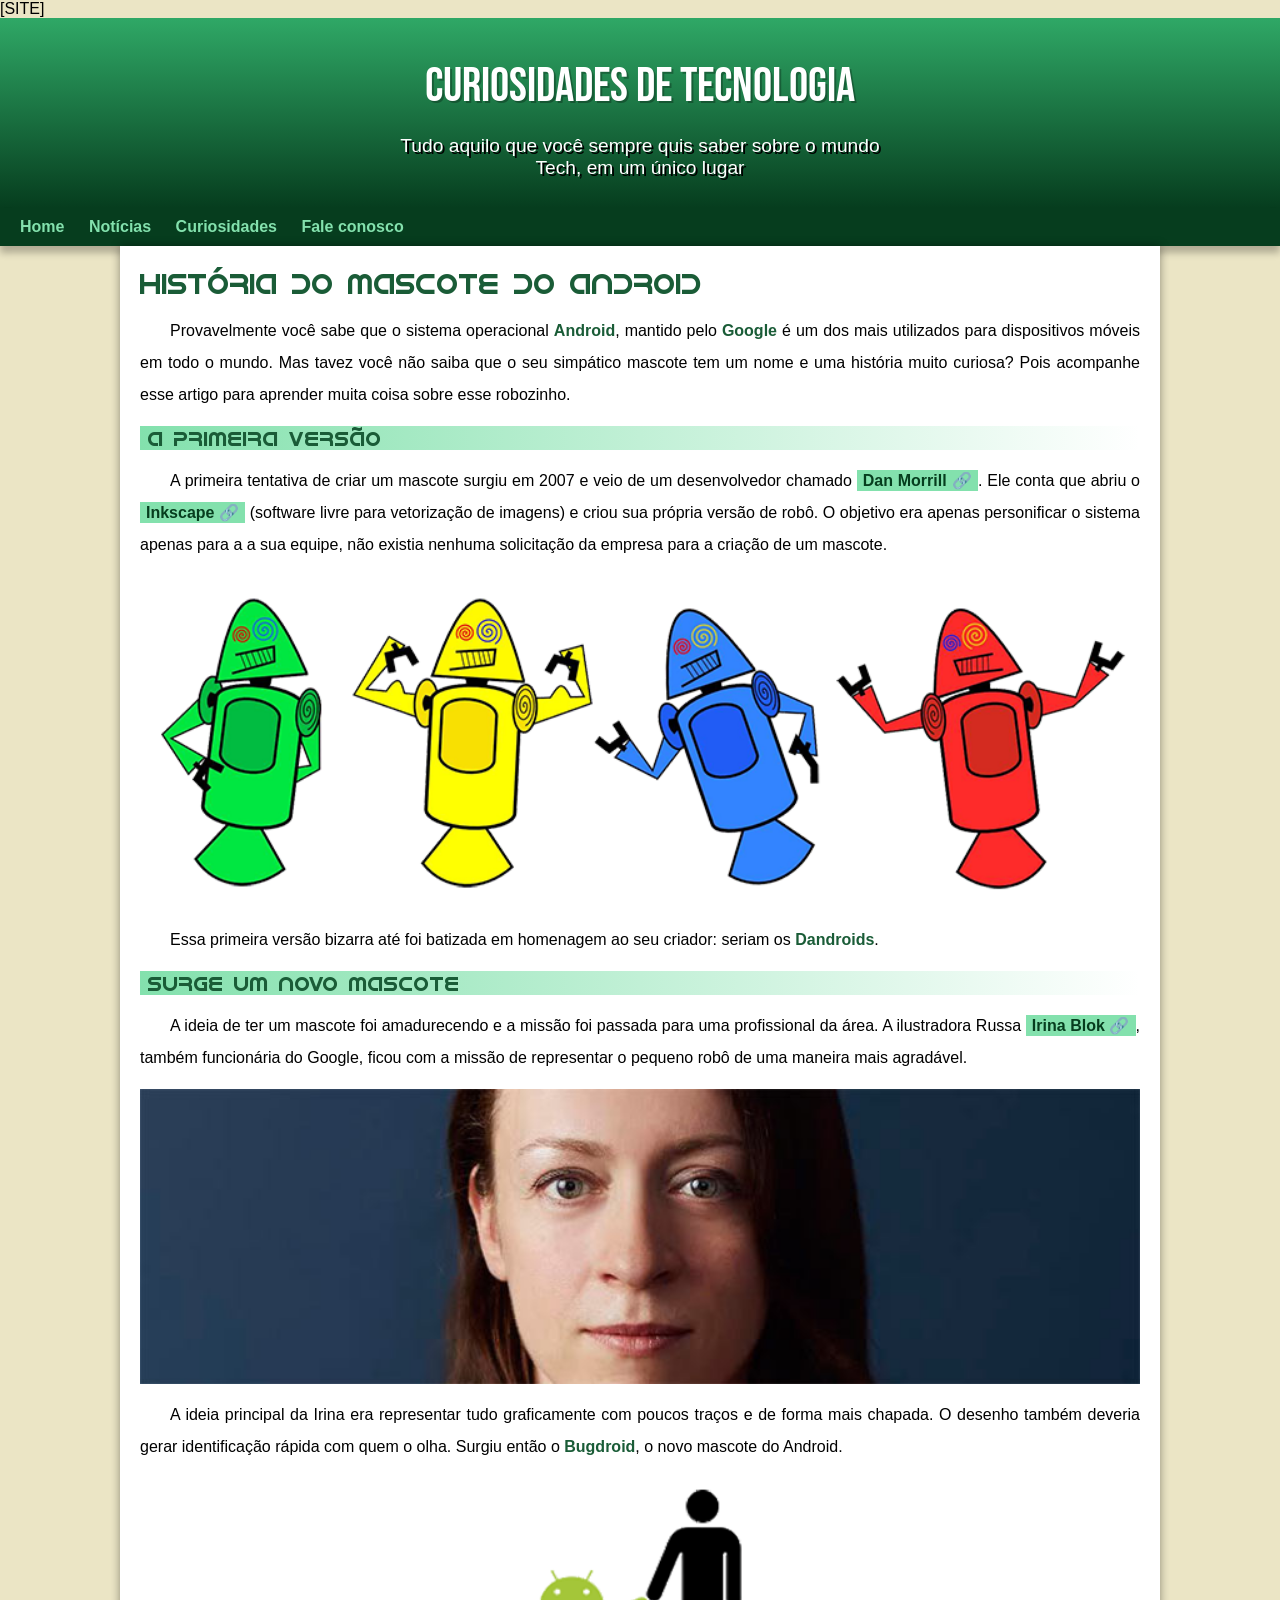
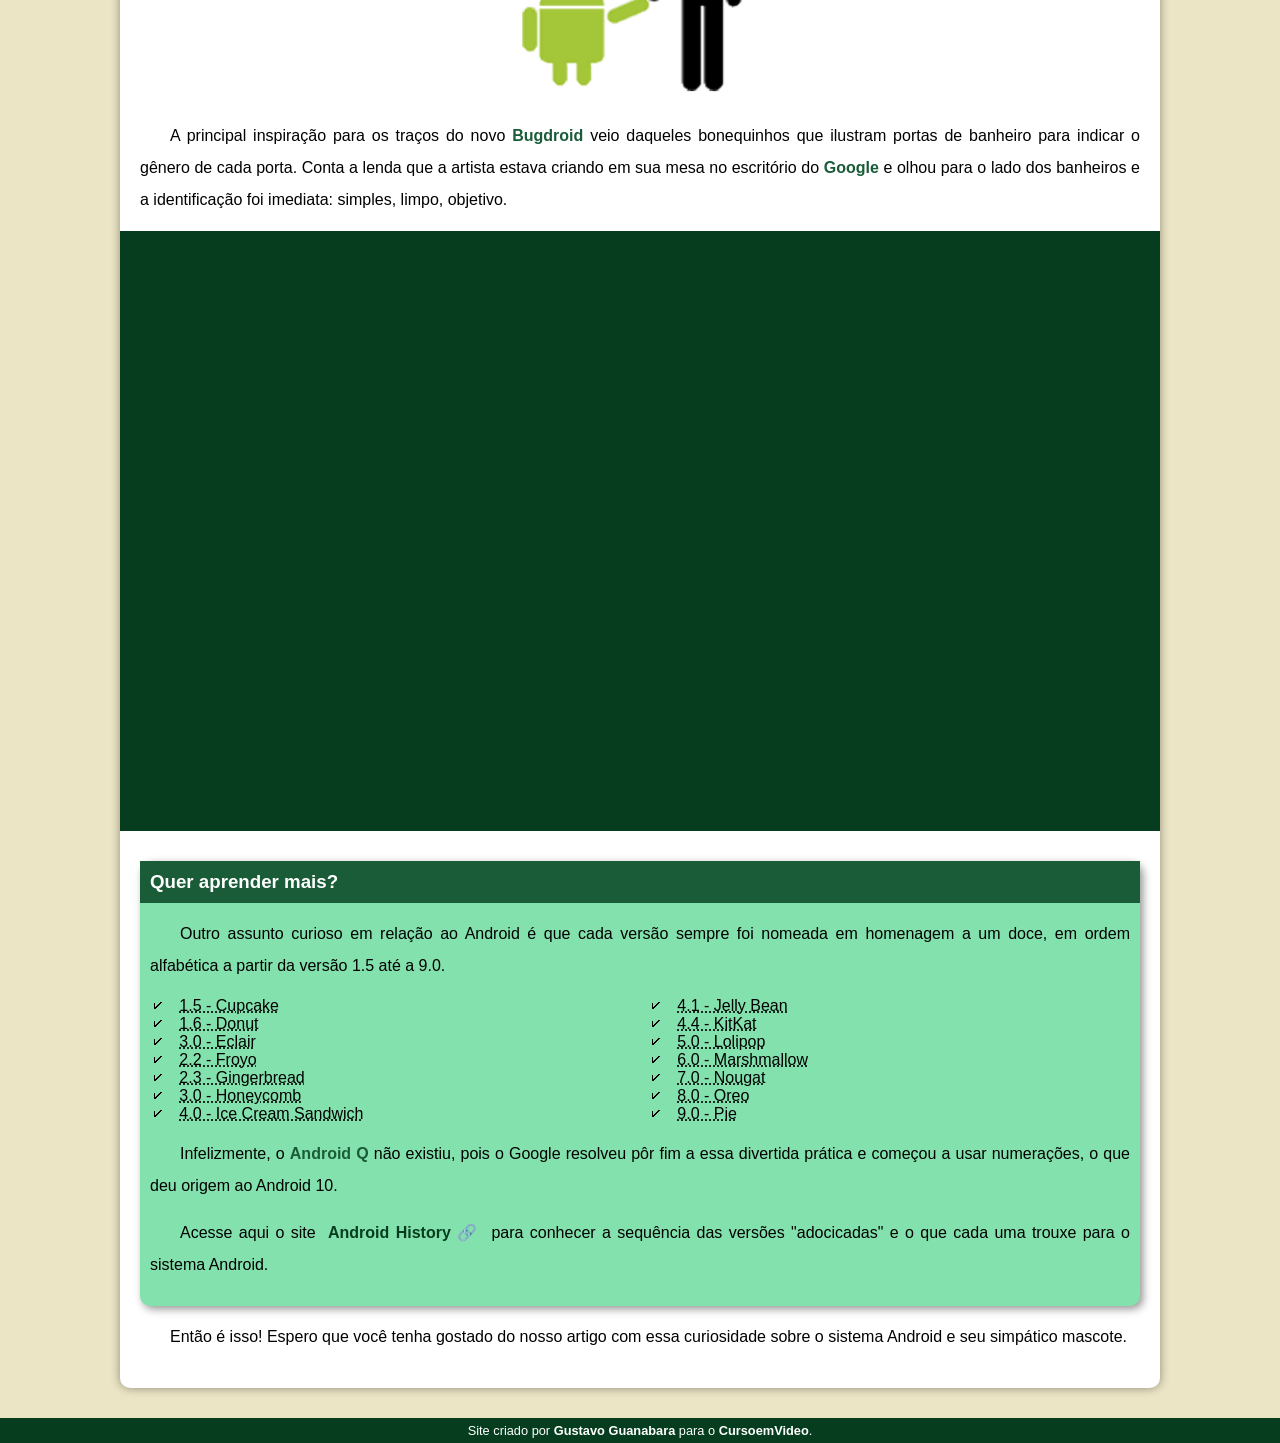
==== index.html @ 2873169f "Rename index.html.html to index.html" ====
[SITE]
<!DOCTYPE html>
<html lang="pt-br">
<head>
    <meta charset="UTF-8">
    <meta name="viewport" content="width=device-width, initial-scale=1.0">
    <link rel="shortcut icon" href="imagens/favicon.ico" type="image/x-icon">
    <title>Como surgiu o mascote da Android</title>
    <link rel="shortcut icon" href="imagens/favicon.ico" type="image/x-icon">
    <link rel="stylesheet" href="estilo/style.css">
</head>
<body>
    <header>
    <h1>Curiosidades de Tecnologia</h1>
    <p>Tudo aquilo que você sempre quis saber sobre o mundo Tech, em um único lugar</p>
    </header>
    <nav>
      <a href="#">Home</a>

      <a href="#">Notícias</a>

      <a href="#">Curiosidades</a>

      <a href="#">Fale conosco</a>
    </nav>
      <main>
        <article>
          <h1>História do Mascote do Android</h1>

        <p>Provavelmente você sabe que o sistema operacional <strong>Android</strong>, mantido pelo <strong>Google</strong> é um dos mais utilizados para dispositivos móveis em todo o mundo. Mas tavez você não saiba que o seu simpático mascote tem um nome e uma história muito curiosa? Pois acompanhe esse artigo para aprender muita coisa sobre esse robozinho.</p>

        <h2>A primeira versão</h2>

        <p>A primeira tentativa de criar um mascote surgiu em 2007 e veio de um desenvolvedor chamado <a href="https://androidcommunity.com/dan-morrill-shows-us-the-android-mascot-that-almost-was-20130103/" target="_blank" class="externo">Dan Morrill</a>. Ele conta que abriu o <a href="https://inkscape.org/release/inkscape-1.4.2/windows/64-bit/exe/dl/" target="_blank" class="externo">Inkscape</a> (software livre para vetorização de imagens) e criou sua própria versão de robô. O objetivo era apenas personificar o sistema apenas para a a sua equipe, não existia nenhuma solicitação da empresa para a criação de um mascote.</p>

        <picture>
          <source media="(max-width:600px)" srcset="imagens/dan-droids-pq.png">
          <img src="imagens/dan-droids.png" alt="Primeira versão do mascote da Android">
        </picture>

        <p>Essa primeira versão bizarra até foi batizada em homenagem ao seu criador: seriam os <strong>Dandroids</strong>.</p>

        <h2>Surge um novo mascote</h2>

        <p>A ideia de ter um mascote foi amadurecendo e a missão foi passada para uma profissional da área. A ilustradora Russa <a href="https://www.irinablok.com/android" target="_blank" class="externo">Irina Blok</a>, também funcionária do Google, ficou com a missão de representar o pequeno robô de uma maneira mais agradável.</p>

        <picture>
          <source media="(max-width:600px )" srcset="imagens/irina-blok-pq.jpg">
          <img src="imagens/irina-blok.jpg" alt="Irina Blok criadora da versão atualizada do mascote da Android">
        </picture>

        <p>A ideia principal da Irina era representar tudo graficamente com poucos traços e de forma mais chapada. O desenho também deveria gerar identificação rápida com quem o olha. Surgiu então o <strong>Bugdroid</strong>, o novo mascote do Android.</p>

        <picture>
          <img src="imagens/bugdroid.png" class="pequena"  alt="Bugdroid">
        </picture>

        <p>A principal inspiração para os traços do novo <strong>Bugdroid</strong> veio daqueles bonequinhos que ilustram portas de banheiro para indicar o gênero de cada porta. Conta a lenda que a artista estava criando em sua mesa no escritório do <strong>Google</strong> e olhou para o lado dos banheiros e a identificação foi imediata: simples, limpo, objetivo.</p>

        <div class="video"><iframe width="560" height="315" src="https://www.youtube.com/embed/l2UDgpLz20M?si=DJLExi-rVDuzMt5f" title="YouTube video player" frameborder="0" allow="accelerometer; autoplay; clipboard-write; encrypted-media; gyroscope; picture-in-picture; web-share" referrerpolicy="strict-origin-when-cross-origin" allowfullscreen></iframe></div>
        
        <aside>
          <h3>Quer aprender mais?</h3>
          <p>Outro assunto curioso em relação ao Android é que cada versão sempre foi nomeada em homenagem a um doce, em ordem alfabética a partir da versão 1.5 até a 9.0.</p>
          <ul>
              <li>
                <abbr title="Bolo de pote">1.5 - Cupcake</abbr>
              </li>
              <li>
                <abbr title="Rosquinha">1.6 - Donut</abbr>
              </li>
              <li>
                <abbr title="Bomba">3.0 - Eclair</abbr>
              </li>
              <li>
                <abbr title="Iorgute congelado">2.2 - Froyo</abbr>
              </li>
              <li>
                <abbr title="Biscoito de Gengibre">2.3 - Gingerbread</abbr>
              </li>
              <li>
                <abbr title="Favo de mel">3.0 - Honeycomb</abbr>
              </li>
              <li>
                <abbr title="Sanduiche de Sorvete">4.0 - Ice Cream Sandwich</abbr>
              </li>
              <li>
                <abbr title="Jujuba">4.1 - Jelly Bean</abbr>
              </li>
              <li>
                <abbr title="KitKat">4.4 - KitKat</abbr>
              </li>
              <li>
                <abbr title="Pirulito">5.0 - Lolipop</abbr>
              </li>
              <li>
                <abbr title="Marshmallow">6.0 - Marshmallow</abbr>
              </li>
              <li>
                <abbr title="Torrone">7.0 - Nougat</abbr>
              </li>
              <li>
                <abbr title="Oreo">8.0 - Oreo</abbr>
              </li>
              <li>
                <abbr title="Torta">9.0 - Pie</abbr>
              </li>
          </ul>
          <p>Infelizmente, o <strong>Android Q</strong> não existiu, pois o Google resolveu pôr fim a essa divertida prática e começou a usar numerações, o que deu origem ao Android 10.</p>

          <p>Acesse aqui o site <a href="https://www.android.com/why-android/" target="_blank" class="externo">Android History</a> para conhecer a sequência das versões "adocicadas" e o que cada uma trouxe para o sistema Android.</p>
        </aside>

        <p>Então é isso! Espero que você tenha gostado do nosso artigo com essa curiosidade sobre o sistema Android e seu simpático mascote.</p>
        </article>
      </main>
      <footer>
        <p>Site criado por <a href="https://gustavoguanabara.github.io/" target="_blank">Gustavo Guanabara</a> para o <a href="https://www.youtube.com/cursoemvideo">CursoemVideo</a>.</p>
      </footer>
</body>
</html>
---- estilo/style.css ----
@charset  "UTF-8";

/*
#c5ebd6
#83e1ad
#3ddc84
#2fa866
#1a5c37
#063d1e
*/

@import url('https://fonts.googleapis.com/css2?family=Bebas+Neue&family=Oswald:wght@200..700&family=Quicksand:wght@300..700&family=Roboto+Mono:ital,wght@0,100..700;1,100..700&family=Roboto:ital,wght@0,100..900;1,100..900&family=Work+Sans:ital,wght@0,100..900;1,100..900&display=swap');

@font-face {
    font-family: 'Android';
    src: url('../fontes/idroid.otf') format('opentype');
    font-weight: normal;
}

:root {
    --cor0:#ebe5c5;
    --cor1:#83e1ad;
    --cor2:#3ddc84;
    --cor3:#2fa866;
    --cor5:#1a5c37;
    --cor6:#063d1e;

    --font-padrao: Arial, Verdana, Helvetica, sans-serif;
    --font-destaque: 'Bebas Neue', 'cursive';
    --font-android: 'Android', 'cursive';
}

* {
    margin: 0px;
    padding: 0px;
}

body { 
    background-color: var(--cor0);
    font-family: var(--font-padrao);
}

a.externo::after {
    content: '\00A0\1F517';
}

header {
    background-image: linear-gradient(to bottom, var(--cor3), var(--cor6));
    min-height: 150px;
    text-align: center;
    padding-top: 40px;
}

header > h1 {
    color: white;
    font-family: var(--font-destaque);
    margin-bottom: 20px;
    font-size: 3em;
    font-weight: normal;
    text-shadow: 2px 2px 0px rgba(0, 0, 0, 0.274)
}
header > p {
    color: white;
    font-family: var(--font-padrao);
    font-size: 1.2em;
    max-width: 500px;
    margin: auto;
    padding-left: 10px;
    padding-right: 10px;
    margin-bottom: 20px;
    text-shadow: 2px 2px 0px rgb(0, 0, 0);
}

nav {
    background-color: var(--cor6);
    padding: 10px;
    box-shadow: 0px 7px 7px rgba(0, 0, 0, 0.247);
}
nav > a {
    color: var(--cor1);
    padding: 10px;
    text-decoration: none;
    font-weight: bold;
    border-radius: 5px;
    transition-duration: .5s;
}

nav > a:hover {
    background-color: var(--cor3);
    color: var(--cor6);
}
main {
    background-color: white;
    margin:auto;
    padding:20px;
    margin: auto;
    margin-bottom: 30px;
    max-width: 1000px;
    min-width: 300px;
    box-shadow: 0px 0px 10px rgba(0, 0, 0, 0.404);
    border-bottom-left-radius: 10px;
    border-bottom-right-radius: 10px;
}

div.video {
    background-color: #063d1e;
    margin: 0px -20px 30px -20px;
    padding: 20px;
    position: relative;
    padding-bottom: 58%;
}

div.video > iframe {
    position: absolute;
    top: 5%;
    left: 5%;
    width: 90%;
    height: 90%;
}

main img {
    width: 100%;
}

main h1 {
   color: var(--cor5);
   font-family: var(--font-android);
   font-weight: normal;
   font-size: 1.8em;
}

main h2{
    font-family: var(--font-android);
    color: var(--cor5);
    font-size: 1.3em;
    background-image: linear-gradient(to right, var(--cor1), transparent);
    text-indent: 8px;
    font-weight: normal;
}

main p {
    margin: 15px 0px;
    text-align: justify;
    text-indent: 30px;
    font-size: 1em;
    line-height: 2em;
}

main strong {
    color: #1a5c37;
    font-weight: bold;
}

main a {
    text-decoration: none;
    font-weight: bold;
    color: #063d1e;
    padding: 2px 6px;
    background-color: #83e1ad;
}

main a:hover {
    text-decoration: underline;
    color: #1a5c37;
}

main img.pequena {
    max-width: 350px;
    margin: auto;
    display: block;
}

aside {
    background-color: var(--cor1);
    padding: 10px;
    border-radius: 10px;
    box-shadow: 3px 3px 8px rgba(0, 0, 0, 0.425);
}

aside > ul {
    list-style-type: '\1F5F8\00A0\00A0';
    list-style-position: inside;
    columns: 2;
}

aside > h3 {
    background-color: var(--cor5);
    color: white;
    padding: 10px;
    margin: -10px -10px 0px -10px;
}

footer {
    background-color: var(--cor6);
    color:white;
    text-align: center;
    font-size: 0.8em;
    padding: 5px;
}

footer a {
    color: white;
    text-decoration: none;
    font-weight: bolder;
}

footer a:hover {
    text-decoration: underline;
    color: var(--cor1);
}
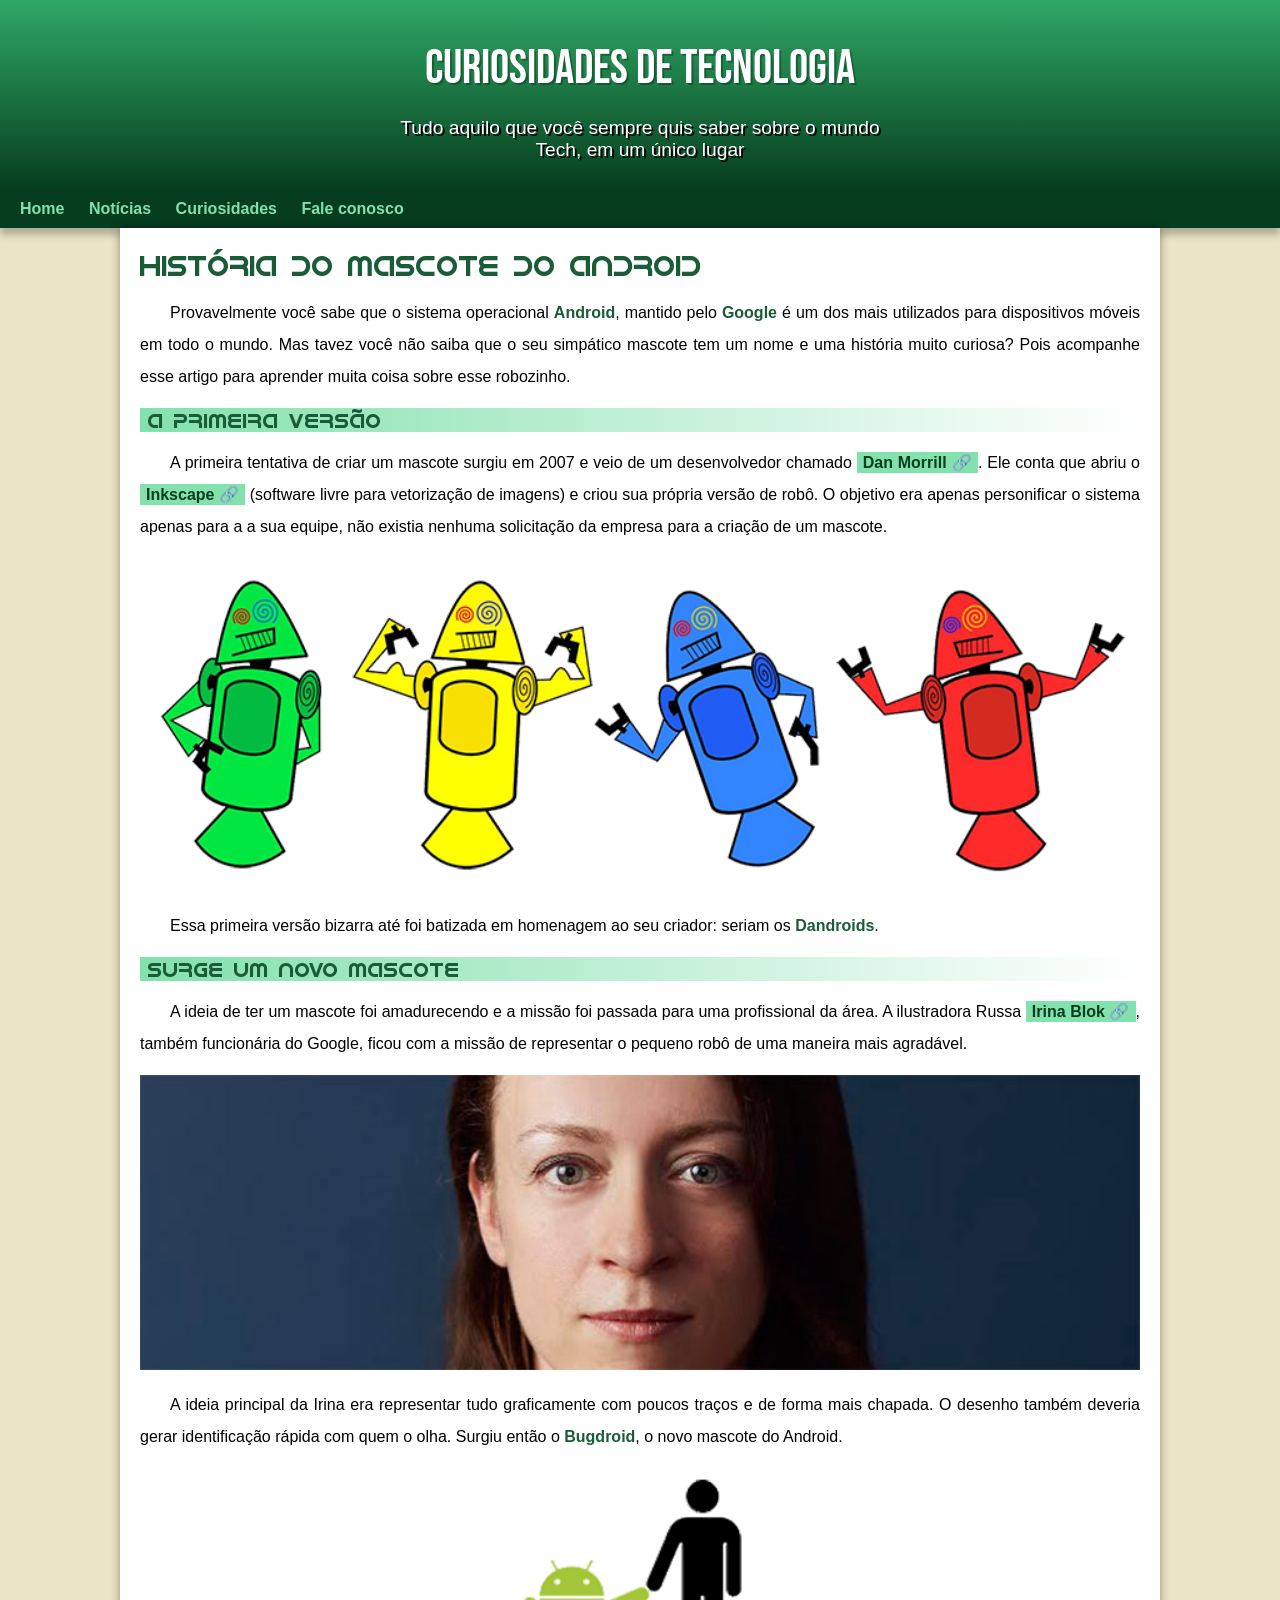
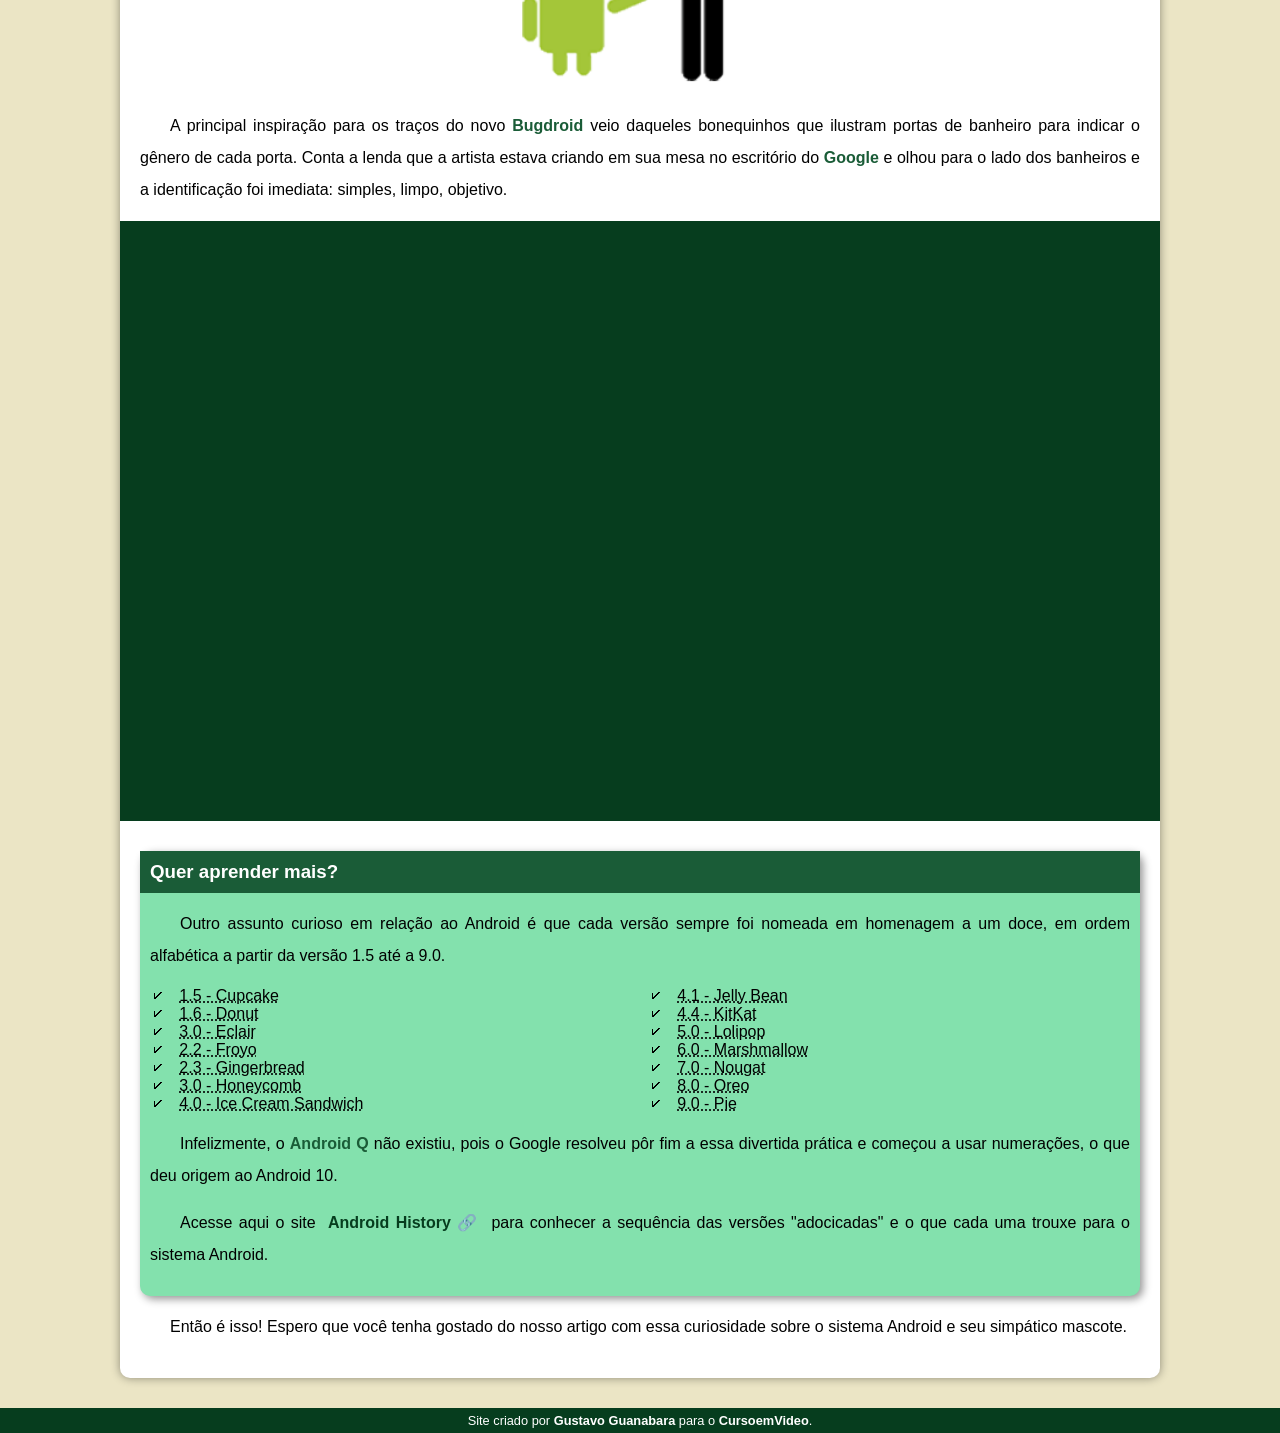
==== commit 5a002949: "Merge branch 'main' of https://github.com/MBS2025/projeto-android" ====
--- a/index.html
+++ b/index.html
@@ -1,4 +1,3 @@
-[SITE]
 <!DOCTYPE html>
 <html lang="pt-br">
 <head>
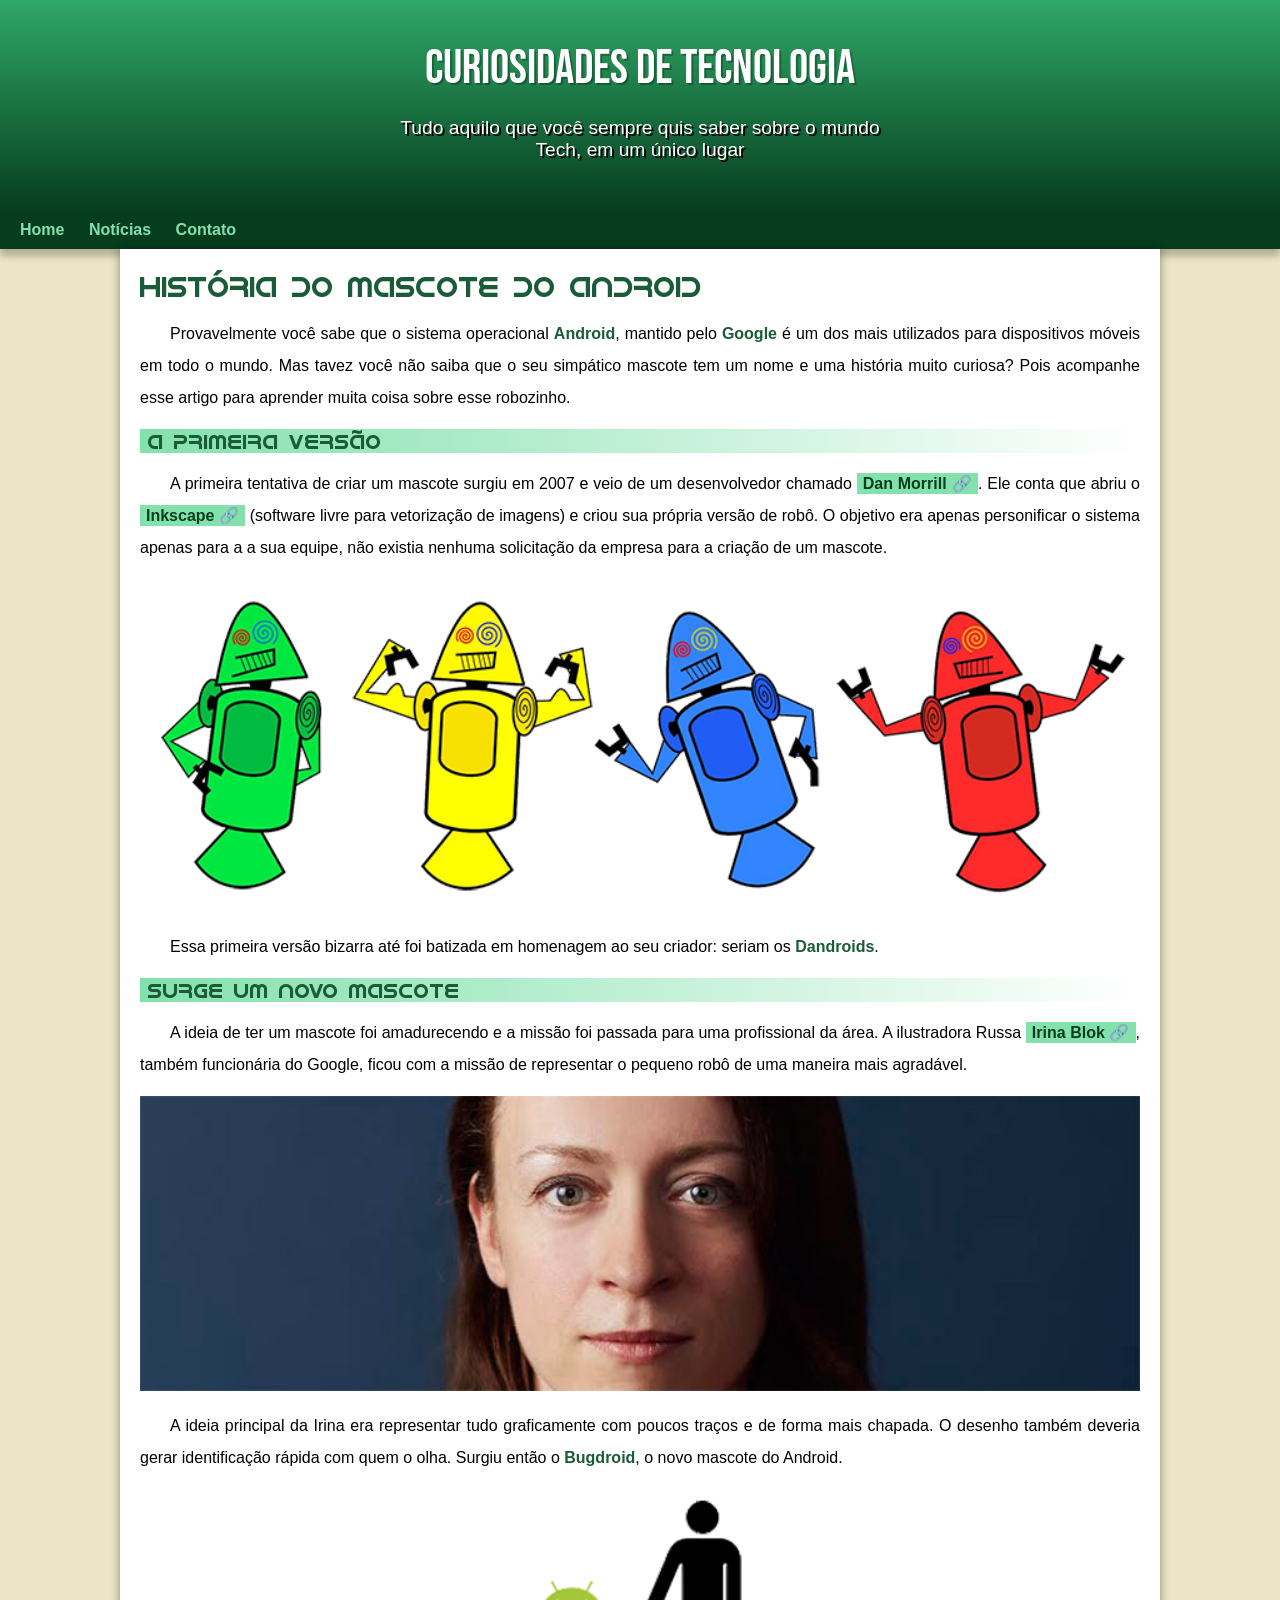
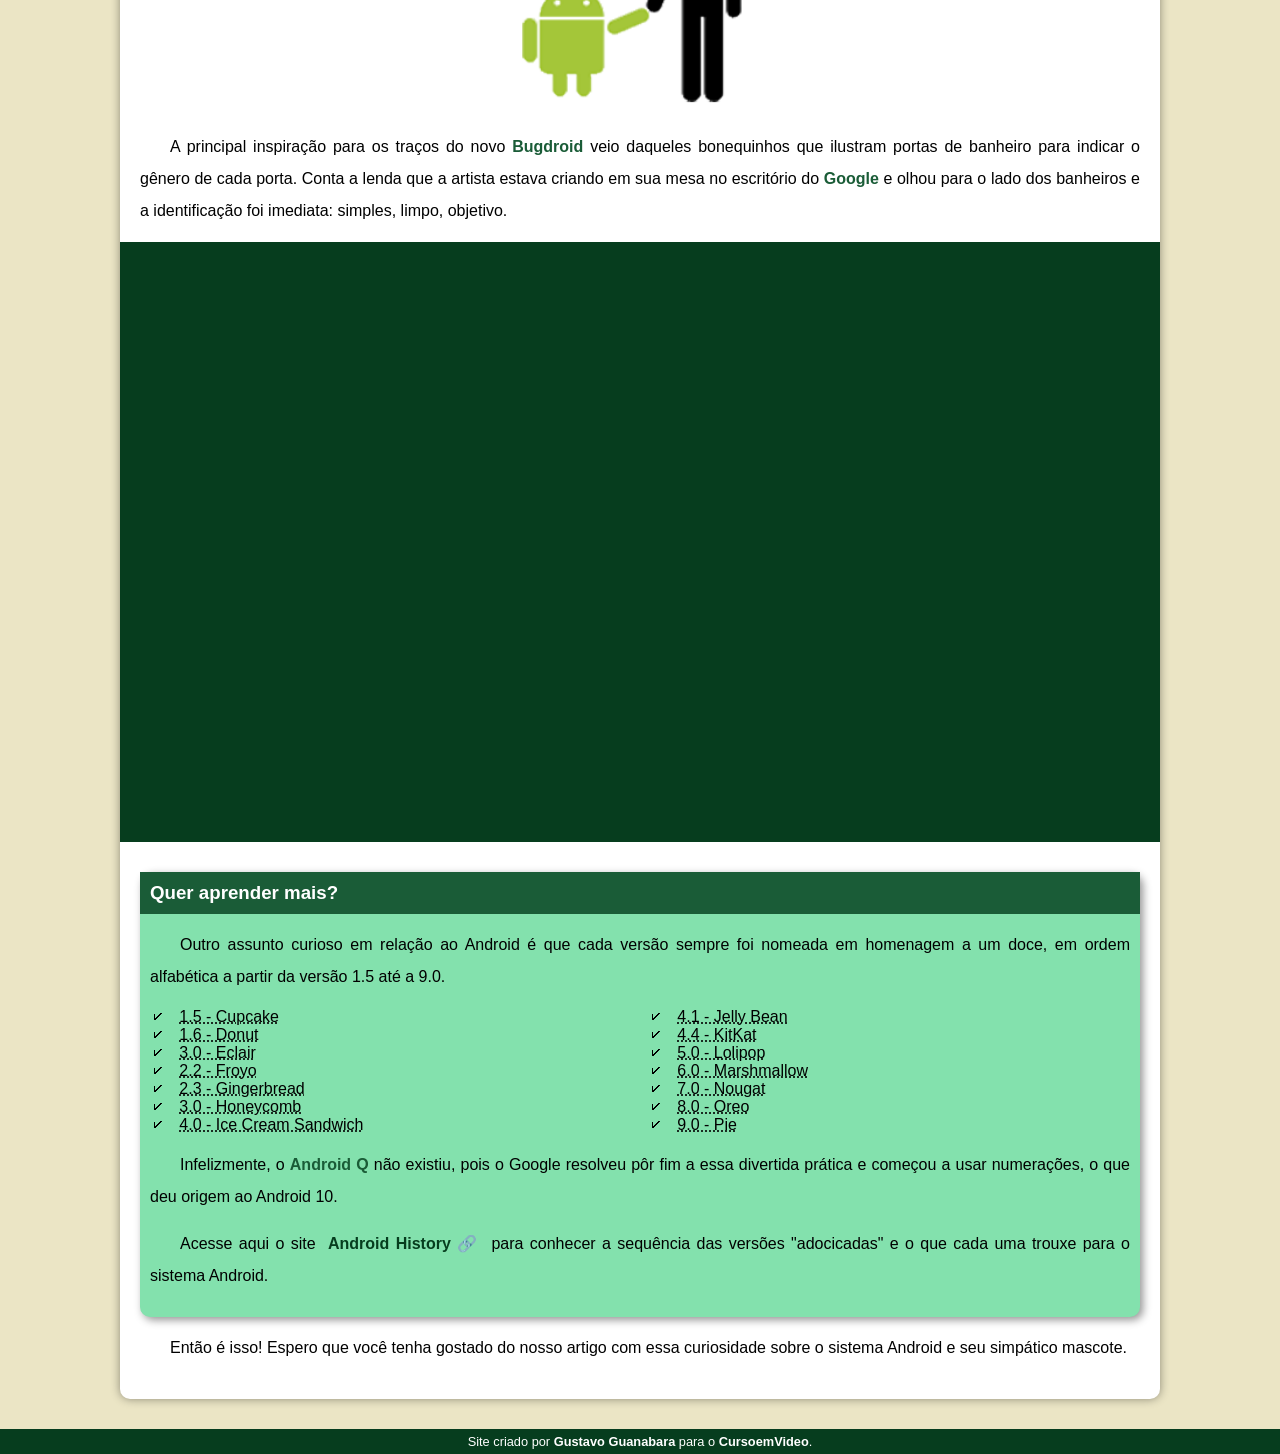
==== commit 36714065: "Problema de padding resolvido" ====
--- a/index.html
+++ b/index.html
@@ -18,9 +18,7 @@
 
       <a href="#">Notícias</a>
 
-      <a href="#">Curiosidades</a>
-
-      <a href="#">Fale conosco</a>
+      <a href="#">Contato</a>
     </nav>
       <main>
         <article>
--- a/estilo/style.css
+++ b/estilo/style.css
@@ -67,7 +67,7 @@
     margin: auto;
     padding-left: 10px;
     padding-right: 10px;
-    margin-bottom: 20px;
+    padding-bottom: 50px;
     text-shadow: 2px 2px 0px rgb(0, 0, 0);
 }
 
